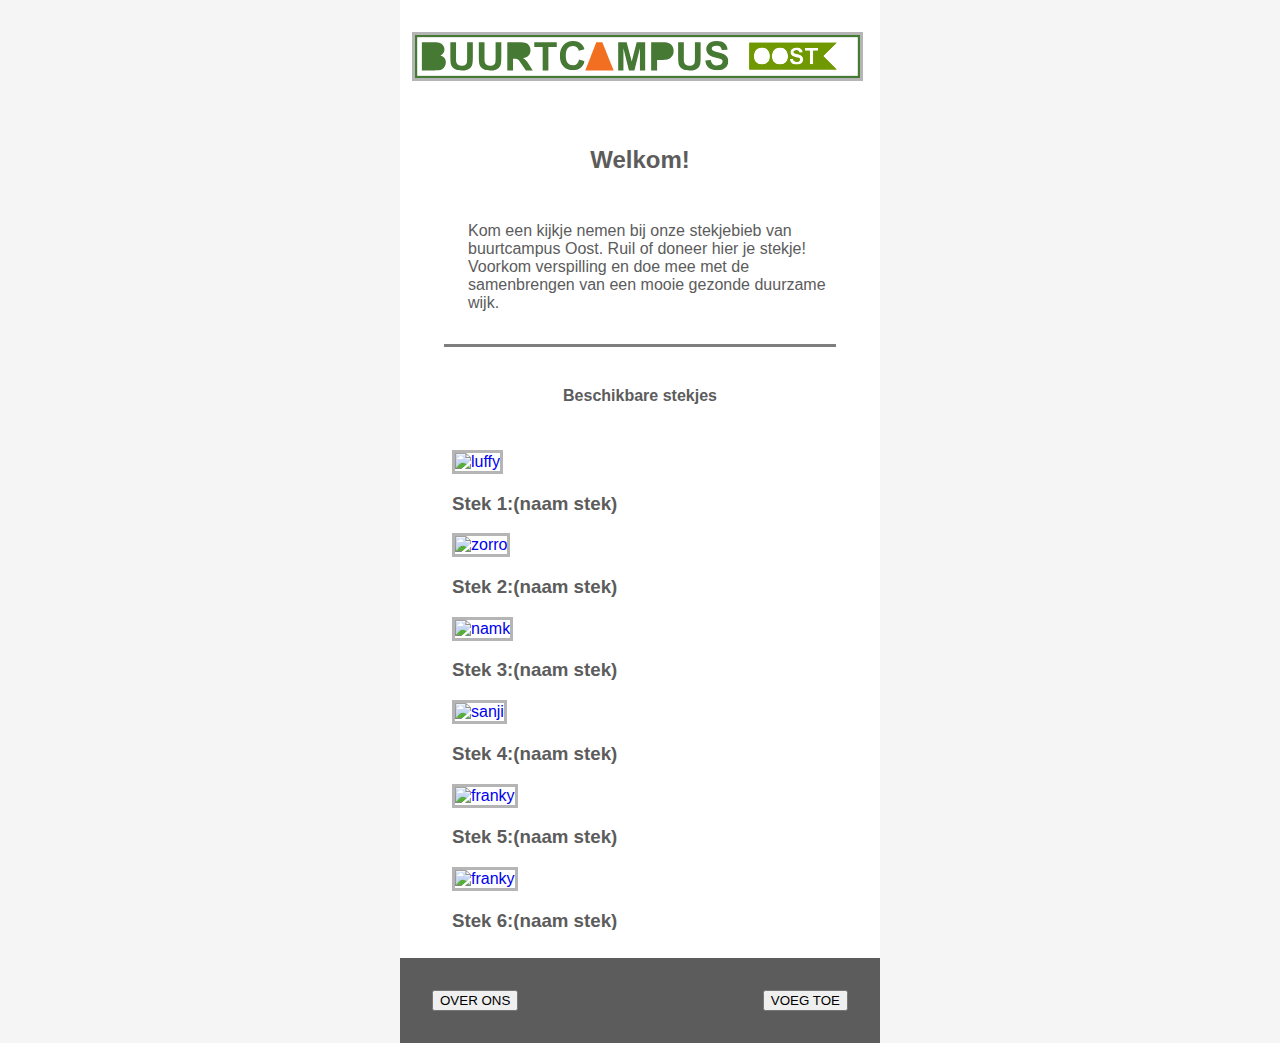
==== index.html @ 52f2ebcc "logo" ====
<!DOCTYPE html>
<html lang="nl">

<head>
  <meta charset="utf-8">
  <meta name="viewport" content="width=device-width,initial-scale=1">
  <title>StekjesBieb - Buurtcampus Oost</title>
  <link rel="stylesheet" href="styles/style.css">
</head>

<body>

  <header>

    <img  class="logo" src="./assets/logo.svg" alt="Buurtcampus-Oost">

    <h1>Welkom!</h1>

    <p>
      Kom een kijkje nemen bij onze stekjebieb van buurtcampus Oost.
      Ruil of doneer hier je stekje! Voorkom verspilling en 
      doe mee met de samenbrengen van een mooie gezonde duurzame wijk.
    </p>

  </header>

  <main>
    
    <h2> Beschikbare stekjes</h2>

    <ul class="scroll-nav container x mandatory-scroll-snapping">

      <li>
        <a href="stek1.html"><img src="assets/stek1.jpeg" alt="luffy">  <h3>Stek 1:(naam stek)</h3> </a>
      </li>
      <li>
        <a href="stek2.html"> <img src="assets/stek2.jpeg" alt="zorro"> <h3>Stek 2:(naam stek)</h3></a>
      </li>
      <li>
        <a href="stek3.html"><img src="assets/stek3.jpeg" alt="namk"> <h3>Stek 3:(naam stek)</h3></a>
      </li>
      <li>
      <a href="stek4.html"><img src="assets/stek4.jpeg" alt="sanji"> </a><h3>Stek 4:(naam stek)</h3>
      </li>
      <li>
        <a href="stek5.html"><img src="assets/stekje5.jpeg" alt="franky"> <h3>Stek 5:(naam stek)</h3></a>
      </li>
      <li>
        <a href="stek6.html"><img src="assets/stekje6.jpeg" alt="franky"> <h3>Stek 6:(naam stek)</h3></a>
      </li>
    </ul>


  </main>



  <footer>

    <a href="over-ons.html"> <button class="overons"> OVER ONS</button> </a> 

    <a href="voegtoe.html"> <button class="voeg"> VOEG TOE  </button></a>

  </footer>

</body>

</html>
---- styles/style.css ----
* {
  box-sizing:border-box;
}

html {
  background-color: #f5f5f5;
  font: 100%/1.4;
}

body {
  font-family: "Open Sans", Helvetica, Arial, sans-serif;
  color:#5c5c5c;
  width:30em;
  background-color: #fff;
  margin:0 auto;
}
body > * {
  padding:.75rem;
}

.logo
{
  position: relative;
  bottom: 3em;
}

header{
  display: flex;
  flex-flow: column;
  background-repeat: no-repeat;
  background-position: center;
  padding-top: 5em;
}

h1{
  text-align: center;
  font-size: 1.5em;
}

h2{
  position: relative;
  bottom: 5em;
  margin-top: 4em;
  text-align: center;
  font-size: 16px;
}

h3{
  color: #5c5c5c;
  text-align: center;
}

p{
  max-width: 30em;
  margin: 2em;
  border-bottom-style: solid;
  border-bottom-color: #7f7e7e;
  padding-bottom: 2em;
  padding-left: 1.5em;
}

ul{
  list-style: none;
  justify-content: space-between;
}
.container {
  overflow-y: auto;
  overscroll-behavior-y: contain;
  scroll-snap-type: y mandatory;
  margin-top: -3em;
  display: grid;
}

.container.x {
  width: 45vh;
  height: 30em;
  display: grid; /* Verticale scroll  */
} 

.x.mandatory-scroll-snapping {
  scroll-snap-type: y mandatory;
  overflow-y: scroll;
  overflow-x: hidden; /*Horizontale scroll verwijderen*/
  width: fit-content;
}

img{
  width: 99%;
  height:75%;
  border-style: solid;
  border-color: #b5b5b5;
}

a{
  text-decoration: none;
  text-overflow: hidden;
}

footer{
  background-color: #5c5c5c;
  padding: 2em;
}

.voeg{
  float: right;
}
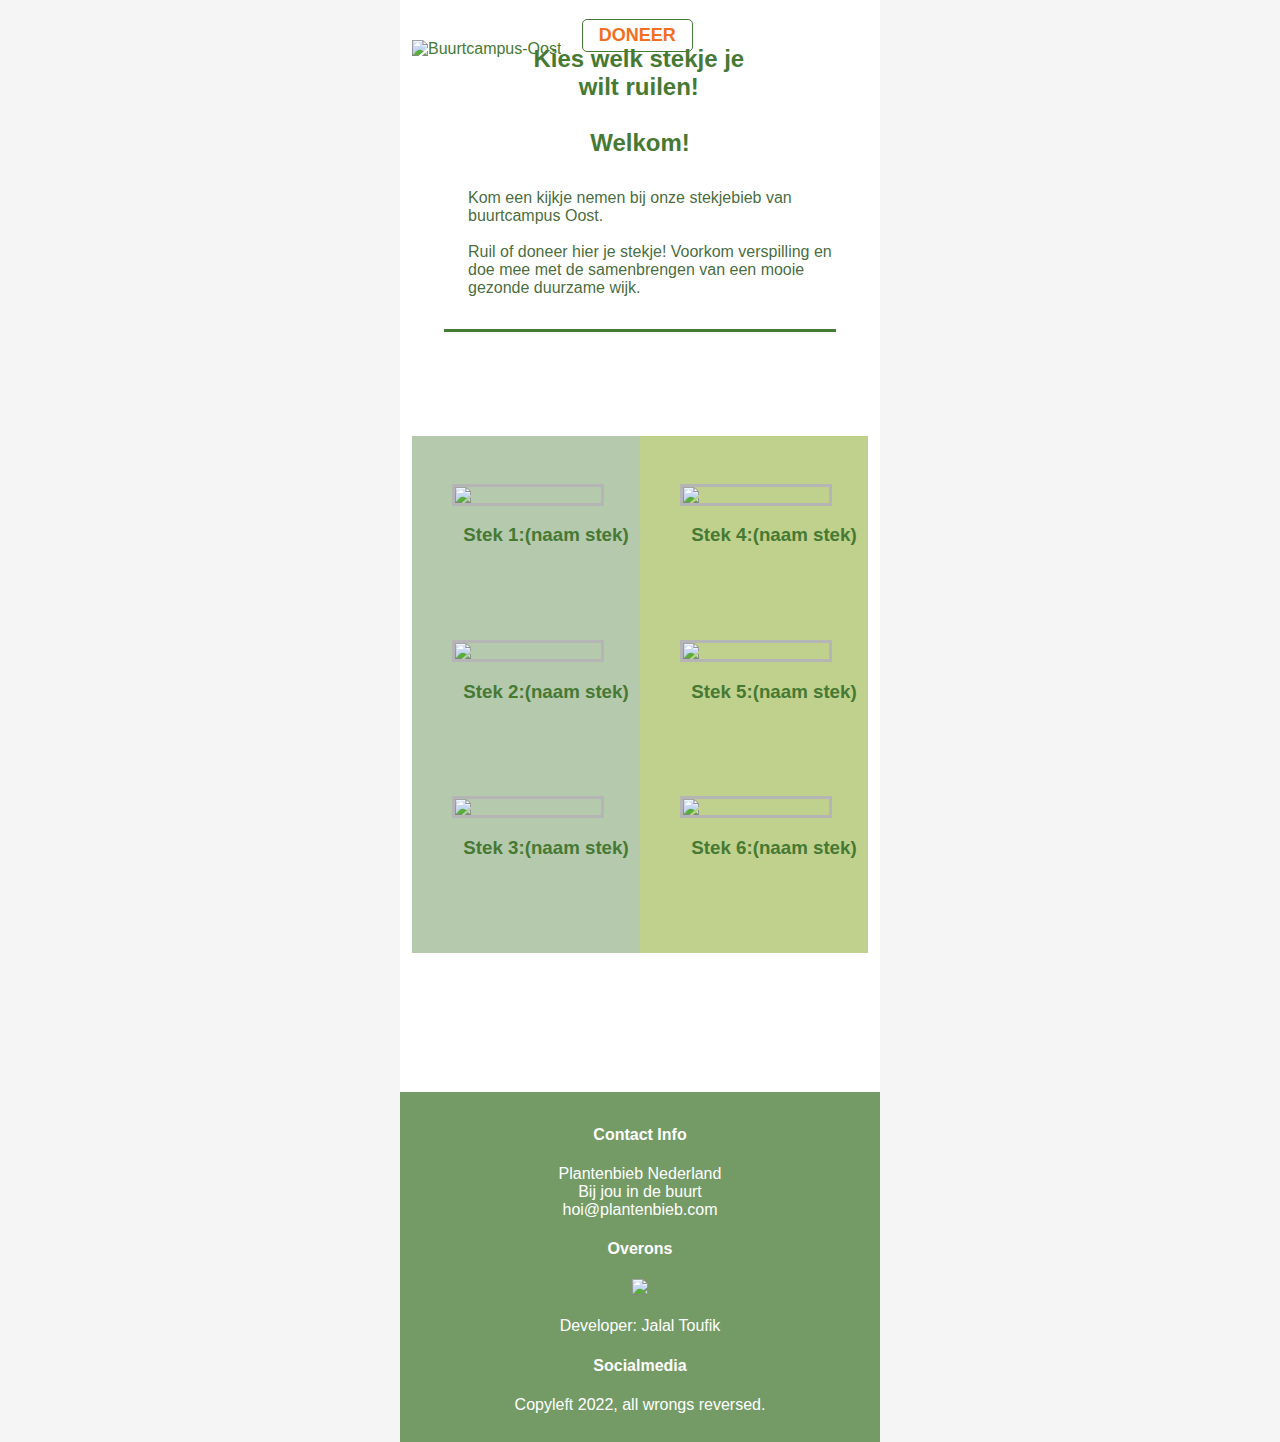
==== commit 2c5dd5fd: "fixed" ====
--- a/index.html
+++ b/index.html
@@ -6,18 +6,22 @@
   <meta name="viewport" content="width=device-width,initial-scale=1">
   <title>StekjesBieb - Buurtcampus Oost</title>
   <link rel="stylesheet" href="styles/style.css">
+  <link href="https://fonts.google.com/specimen/Josefin+Sans" rel="stylesheet">
 </head>
 
 <body>
 
   <header>
 
-    <img  class="logo" src="./assets/logo.svg" alt="Buurtcampus-Oost">
+    <img  class="logo" src="./assets/logo1.svg" alt="Buurtcampus-Oost">
+
+    <a href="doneer.html"> <button class="doneer"> DONEER  </button></a>
 
     <h1>Welkom!</h1>
 
-    <p>
-      Kom een kijkje nemen bij onze stekjebieb van buurtcampus Oost.
+    <p class="koptext">
+      Kom een kijkje nemen bij onze stekjebieb van buurtcampus Oost. <br><br>
+      
       Ruil of doneer hier je stekje! Voorkom verspilling en 
       doe mee met de samenbrengen van een mooie gezonde duurzame wijk.
     </p>
@@ -26,28 +30,34 @@
 
   <main>
     
-    <h2> Beschikbare stekjes</h2>
+    <h2> Kies welk stekje je wilt ruilen!</h2>
 
-    <ul class="scroll-nav container x mandatory-scroll-snapping">
+    <ul class="blok1">
 
-      <li>
-        <a href="stek1.html"><img src="assets/stek1.jpeg" alt="luffy">  <h3>Stek 1:(naam stek)</h3> </a>
+      <li class="left">
+        <a href="stek1.html"><img class="stekje" src="assets/stek1.jpeg">  <h3>Stek 1:(naam stek)</h3> </a>
       </li>
-      <li>
-        <a href="stek2.html"> <img src="assets/stek2.jpeg" alt="zorro"> <h3>Stek 2:(naam stek)</h3></a>
+      <li class="right">
+        <a href="stek2.html"> <img class="stekje" src="assets/stek2.jpeg"> <h3>Stek 2:(naam stek)</h3></a>
       </li>
-      <li>
-        <a href="stek3.html"><img src="assets/stek3.jpeg" alt="namk"> <h3>Stek 3:(naam stek)</h3></a>
+      <li class="left">
+        <a href="stek3.html"><img class="stekje" src="assets/stek3.jpeg"> <h3>Stek 3:(naam stek)</h3></a>
       </li>
-      <li>
-      <a href="stek4.html"><img src="assets/stek4.jpeg" alt="sanji"> </a><h3>Stek 4:(naam stek)</h3>
+
+    </ul>
+
+    <ul class="blok2">
+
+      <li class="right">
+      <a href="stek4.html"><img class="stekje" src="assets/stek4.jpeg"> </a><h3>Stek 4:(naam stek)</h3>
       </li>
-      <li>
-        <a href="stek5.html"><img src="assets/stekje5.jpeg" alt="franky"> <h3>Stek 5:(naam stek)</h3></a>
+      <li class="left">
+        <a href="stek5.html"><img class="stekje" src="assets/stek5.jpeg"> <h3>Stek 5:(naam stek)</h3></a>
       </li>
-      <li>
-        <a href="stek6.html"><img src="assets/stekje6.jpeg" alt="franky"> <h3>Stek 6:(naam stek)</h3></a>
+      <li class="right">
+        <a href="stek6.html"><img class="stekje" src="assets/stek6.jpeg"> <h3>Stek 6:(naam stek)</h3></a>
       </li>
+
     </ul>
 
 
@@ -57,9 +67,39 @@
 
   <footer>
 
-    <a href="over-ons.html"> <button class="overons"> OVER ONS</button> </a> 
+    <article class="contact">
+      
+      <h4>Contact Info</h4>
 
-    <a href="voegtoe.html"> <button class="voeg"> VOEG TOE  </button></a>
+      <p class="p-footer">
+        Plantenbieb Nederland <br>
+        Bij jou in de buurt<br>
+        hoi@plantenbieb.com
+      </p>
+    
+    </article>
+
+    <article class="overons">
+  
+        <h4>Overons</h4>
+
+        <p class="p-footer">
+            <img class="profiel" src="./assets/profiel.png"> <br><br>
+
+            Developer: Jalal Toufik
+            
+        </p>
+      
+    
+    </article>
+    
+    <article class="media">
+      
+        <h4>Socialmedia</h4>
+    
+    </article>
+    
+    <p class="p-footer">Copyleft 2022, all wrongs reversed.</p>
 
   </footer>
 
--- a/styles/style.css
+++ b/styles/style.css
@@ -5,15 +5,21 @@
 html {
   background-color: #f5f5f5;
   font: 100%/1.4;
+  font-family: "josefin-sans", sans-serif ; 
+}
+
+@font-face {
+  font-family: "josefin-sans";
+  src: url("./fonts/josefin-sans"); 
 }
 
 body {
-  font-family: "Open Sans", Helvetica, Arial, sans-serif;
-  color:#5c5c5c;
-  width:30em;
+  color:rgba(70, 121, 51, 1);
+  width: 30em;
   background-color: #fff;
   margin:0 auto;
 }
+
 body > * {
   padding:.75rem;
 }
@@ -22,13 +28,38 @@
 {
   position: relative;
   bottom: 3em;
+  width: 20em;
+}
+button{
+  background-color: white;
+  color: rgb(242, 110, 33);
+  border-style: solid;
+  border-radius: 5px;
+  border-width: 1.9px;
+  border-color: rgba(70, 121, 51, 1);
+  padding-left: 1rem;
+  padding-right: 1rem;
+  padding-top: .3rem;
+  padding-bottom: .3rem;
 }
 
+button:hover{
+
+  background-color: rgba(139, 187, 6, 0.412); 
+
+}
+
+
+.doneer{
+  position: relative;
+  bottom: 3.8rem;
+  left: 1rem;
+  font-weight: bold;
+  font-size: 18px;
+}
+
+
 header{
-  display: flex;
-  flex-flow: column;
-  background-repeat: no-repeat;
-  background-position: center;
   padding-top: 5em;
 }
 
@@ -39,69 +70,99 @@
 
 h2{
   position: relative;
-  bottom: 5em;
-  margin-top: 4em;
+  bottom: 40em;
+  left: 4.7em;
   text-align: center;
-  font-size: 16px;
+
 }
 
 h3{
-  color: #5c5c5c;
+  color:rgba(70, 121, 51, 1);
   text-align: center;
+  margin-bottom: 5em;
 }
 
-p{
+.koptext{
+  color:rgba(34, 77, 18, 0.838);
   max-width: 30em;
   margin: 2em;
+  margin-bottom: 5em;
   border-bottom-style: solid;
-  border-bottom-color: #7f7e7e;
+  border-bottom-color: rgba(70, 121, 51, 1);;
   padding-bottom: 2em;
   padding-left: 1.5em;
 }
 
+main{
+
+  display: grid;
+  grid-template-columns: 1fr 1fr;
+  grid-template-rows: 1fr 1fr 1fr;
+  grid-template-areas:
+    ' blok1 blok2'
+    ' blok1 blok2'
+    ' blok1 blok2';
+
+}
+
+.blok1{
+  grid-area: blok1;
+  background-color: rgba(70, 121, 51, 0.4);
+}
+
+.blok2{
+  grid-area: blok2;
+  background-color: rgba(112, 152, 0, 0.45);
+}
+
 ul{
+  list-style-type: none;
+  position: relative;
+  bottom: 1em;
   list-style: none;
   justify-content: space-between;
-}
-.container {
-  overflow-y: auto;
-  overscroll-behavior-y: contain;
-  scroll-snap-type: y mandatory;
-  margin-top: -3em;
-  display: grid;
+
 }
 
-.container.x {
-  width: 45vh;
-  height: 30em;
-  display: grid; /* Verticale scroll  */
-} 
 
-.x.mandatory-scroll-snapping {
-  scroll-snap-type: y mandatory;
-  overflow-y: scroll;
-  overflow-x: hidden; /*Horizontale scroll verwijderen*/
-  width: fit-content;
+a:hover img{
+  box-shadow:  0em 0 1em   rgb(242, 110, 33);
 }
 
-img{
-  width: 99%;
-  height:75%;
+
+.stekje{
+
+  margin-top: 3em;
+  max-width: 25em;
+  min-width: 5em;
+  width: 9.5rem;
   border-style: solid;
   border-color: #b5b5b5;
+  overflow: hidden;
+  display: block;
 }
 
 a{
   text-decoration: none;
-  text-overflow: hidden;
 }
 
+
 footer{
-  background-color: #5c5c5c;
-  padding: 2em;
+  background-color:rgba(70, 121, 51, 0.749);
 }
 
-.voeg{
-  float: right;
+h4{
+  color:white;
+  text-align: center;
 }
 
+.p-footer{
+  color: white;
+  text-align: center;
+  font-weight: lighter;
+}
+
+.profiel{
+  width: 5rem;
+}
+
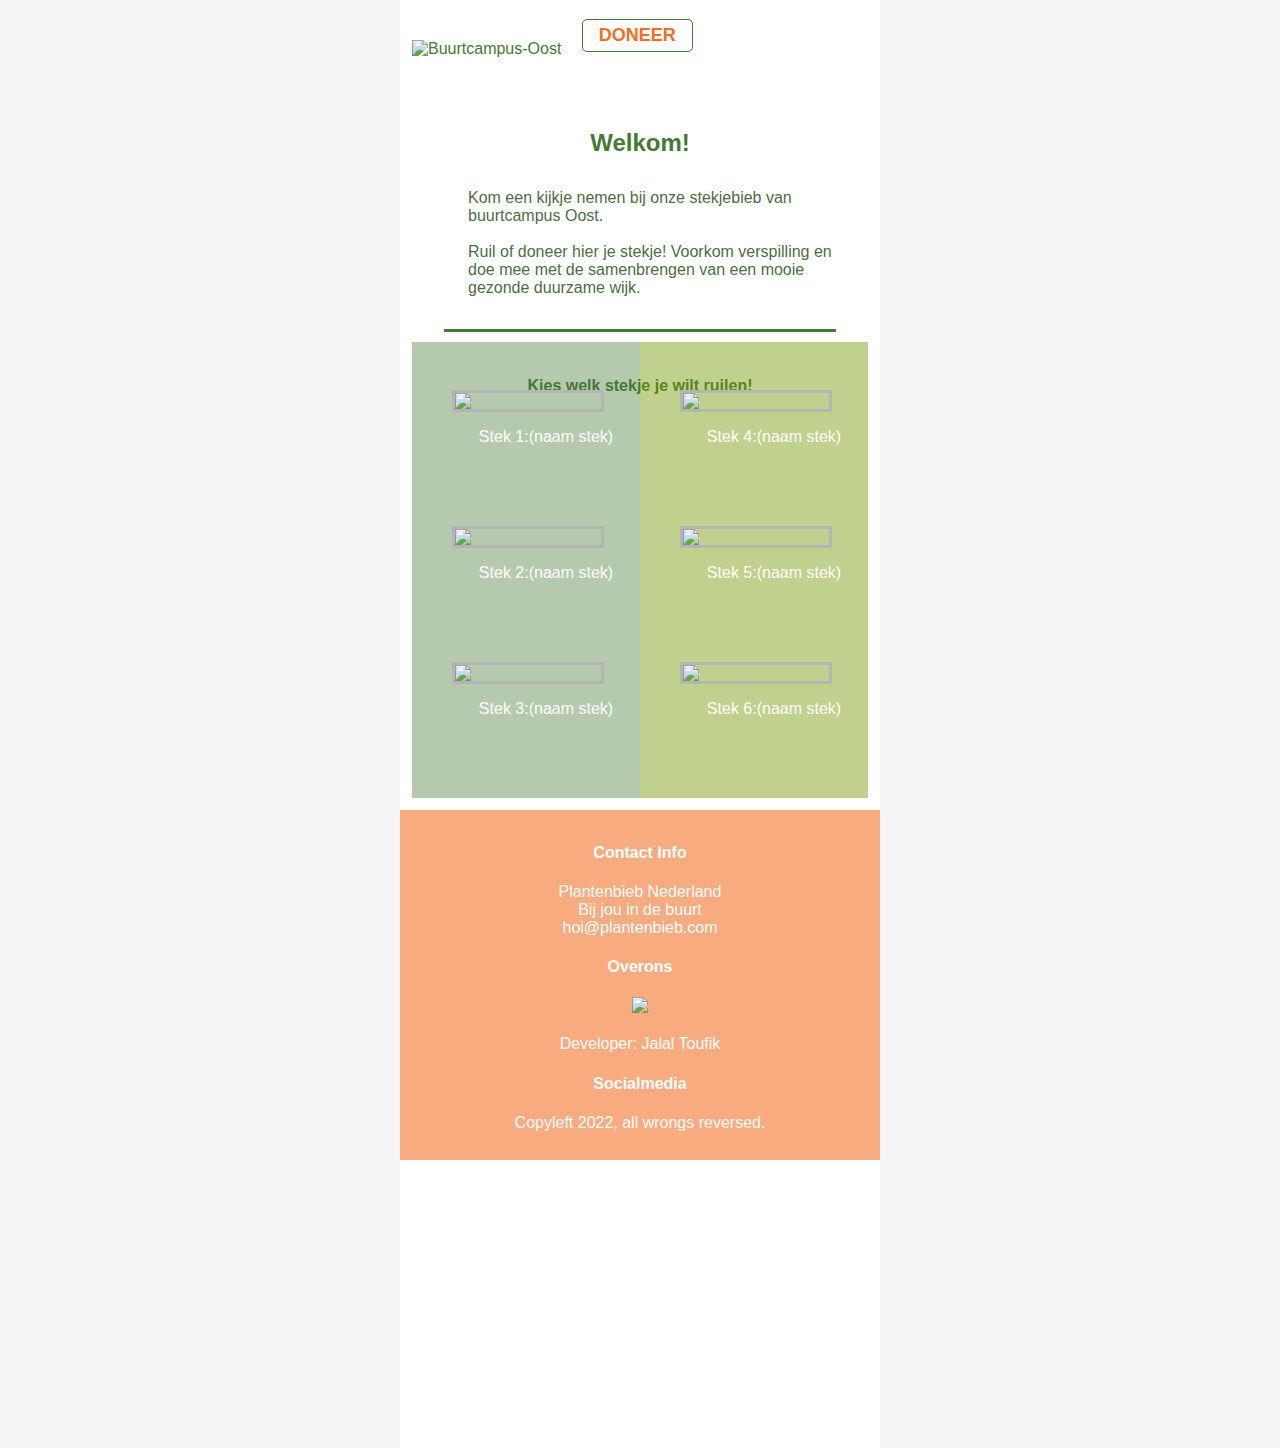
==== commit a49d19cf: "." ====
--- a/index.html
+++ b/index.html
@@ -12,7 +12,6 @@
 <body>
 
   <header>
-
     <img  class="logo" src="./assets/logo1.svg" alt="Buurtcampus-Oost">
 
     <a href="doneer.html"> <button class="doneer"> DONEER  </button></a>
@@ -25,50 +24,41 @@
       Ruil of doneer hier je stekje! Voorkom verspilling en 
       doe mee met de samenbrengen van een mooie gezonde duurzame wijk.
     </p>
-
   </header>
 
   <main>
     
     <h2> Kies welk stekje je wilt ruilen!</h2>
 
-    <ul class="blok1">
-
-      <li class="left">
+    <ul class="overzicht1">
+      <li>
         <a href="stek1.html"><img class="stekje" src="assets/stek1.jpeg">  <h3>Stek 1:(naam stek)</h3> </a>
       </li>
-      <li class="right">
+      <li>
         <a href="stek2.html"> <img class="stekje" src="assets/stek2.jpeg"> <h3>Stek 2:(naam stek)</h3></a>
       </li>
-      <li class="left">
+      <li>
         <a href="stek3.html"><img class="stekje" src="assets/stek3.jpeg"> <h3>Stek 3:(naam stek)</h3></a>
       </li>
-
     </ul>
 
-    <ul class="blok2">
-
-      <li class="right">
+    <ul class="overzicht2">
+      <li>
       <a href="stek4.html"><img class="stekje" src="assets/stek4.jpeg"> </a><h3>Stek 4:(naam stek)</h3>
       </li>
-      <li class="left">
+      <li>
         <a href="stek5.html"><img class="stekje" src="assets/stek5.jpeg"> <h3>Stek 5:(naam stek)</h3></a>
       </li>
-      <li class="right">
+      <li>
         <a href="stek6.html"><img class="stekje" src="assets/stek6.jpeg"> <h3>Stek 6:(naam stek)</h3></a>
       </li>
-
     </ul>
 
-
   </main>
-
-
 
   <footer>
 
     <article class="contact">
-      
       <h4>Contact Info</h4>
 
       <p class="p-footer">
@@ -76,31 +66,23 @@
         Bij jou in de buurt<br>
         hoi@plantenbieb.com
       </p>
-    
     </article>
 
     <article class="overons">
-  
         <h4>Overons</h4>
 
         <p class="p-footer">
-            <img class="profiel" src="./assets/profiel.png"> <br><br>
+            <img class="profiel" src="./assets/profiel.png"> 
+            <br><br>
+            Developer: Jalal Toufik
+        </p>
+    </article>
 
-            Developer: Jalal Toufik
-            
-        </p>
-      
-    
-    </article>
-    
     <article class="media">
-      
         <h4>Socialmedia</h4>
-    
     </article>
     
     <p class="p-footer">Copyleft 2022, all wrongs reversed.</p>
-
   </footer>
 
 </body>
--- a/styles/style.css
+++ b/styles/style.css
@@ -16,6 +16,7 @@
 body {
   color:rgba(70, 121, 51, 1);
   width: 30em;
+  max-height: 104em;
   background-color: #fff;
   margin:0 auto;
 }
@@ -44,9 +45,7 @@
 }
 
 button:hover{
-
   background-color: rgba(139, 187, 6, 0.412); 
-
 }
 
 
@@ -69,17 +68,19 @@
 }
 
 h2{
+  text-align: center;
+  font-size: 1rem;
+  grid-area: h2;
   position: relative;
-  bottom: 40em;
-  left: 4.7em;
-  text-align: center;
-
+  top: 12.5em;
 }
 
 h3{
-  color:rgba(70, 121, 51, 1);
+  color:white;
   text-align: center;
   margin-bottom: 5em;
+  font-weight: lighter;
+  font-size: 1rem;
 }
 
 .koptext{
@@ -97,20 +98,23 @@
 
   display: grid;
   grid-template-columns: 1fr 1fr;
-  grid-template-rows: 1fr 1fr 1fr;
+  grid-template-rows: 1fr 1fr 1fr 1fr;
   grid-template-areas:
+    ' h2 h2'
     ' blok1 blok2'
     ' blok1 blok2'
     ' blok1 blok2';
+  position: relative;
+  bottom: 17em;
 
 }
 
-.blok1{
+.overzicht1{
   grid-area: blok1;
   background-color: rgba(70, 121, 51, 0.4);
 }
 
-.blok2{
+.overzicht2{
   grid-area: blok2;
   background-color: rgba(112, 152, 0, 0.45);
 }
@@ -118,7 +122,7 @@
 ul{
   list-style-type: none;
   position: relative;
-  bottom: 1em;
+
   list-style: none;
   justify-content: space-between;
 
@@ -131,7 +135,6 @@
 
 
 .stekje{
-
   margin-top: 3em;
   max-width: 25em;
   min-width: 5em;
@@ -148,7 +151,9 @@
 
 
 footer{
-  background-color:rgba(70, 121, 51, 0.749);
+  background-color:rgba(242, 110, 33, 0.578);
+  position: relative;
+  bottom: 18em;
 }
 
 h4{
@@ -160,6 +165,7 @@
   color: white;
   text-align: center;
   font-weight: lighter;
+
 }
 
 .profiel{
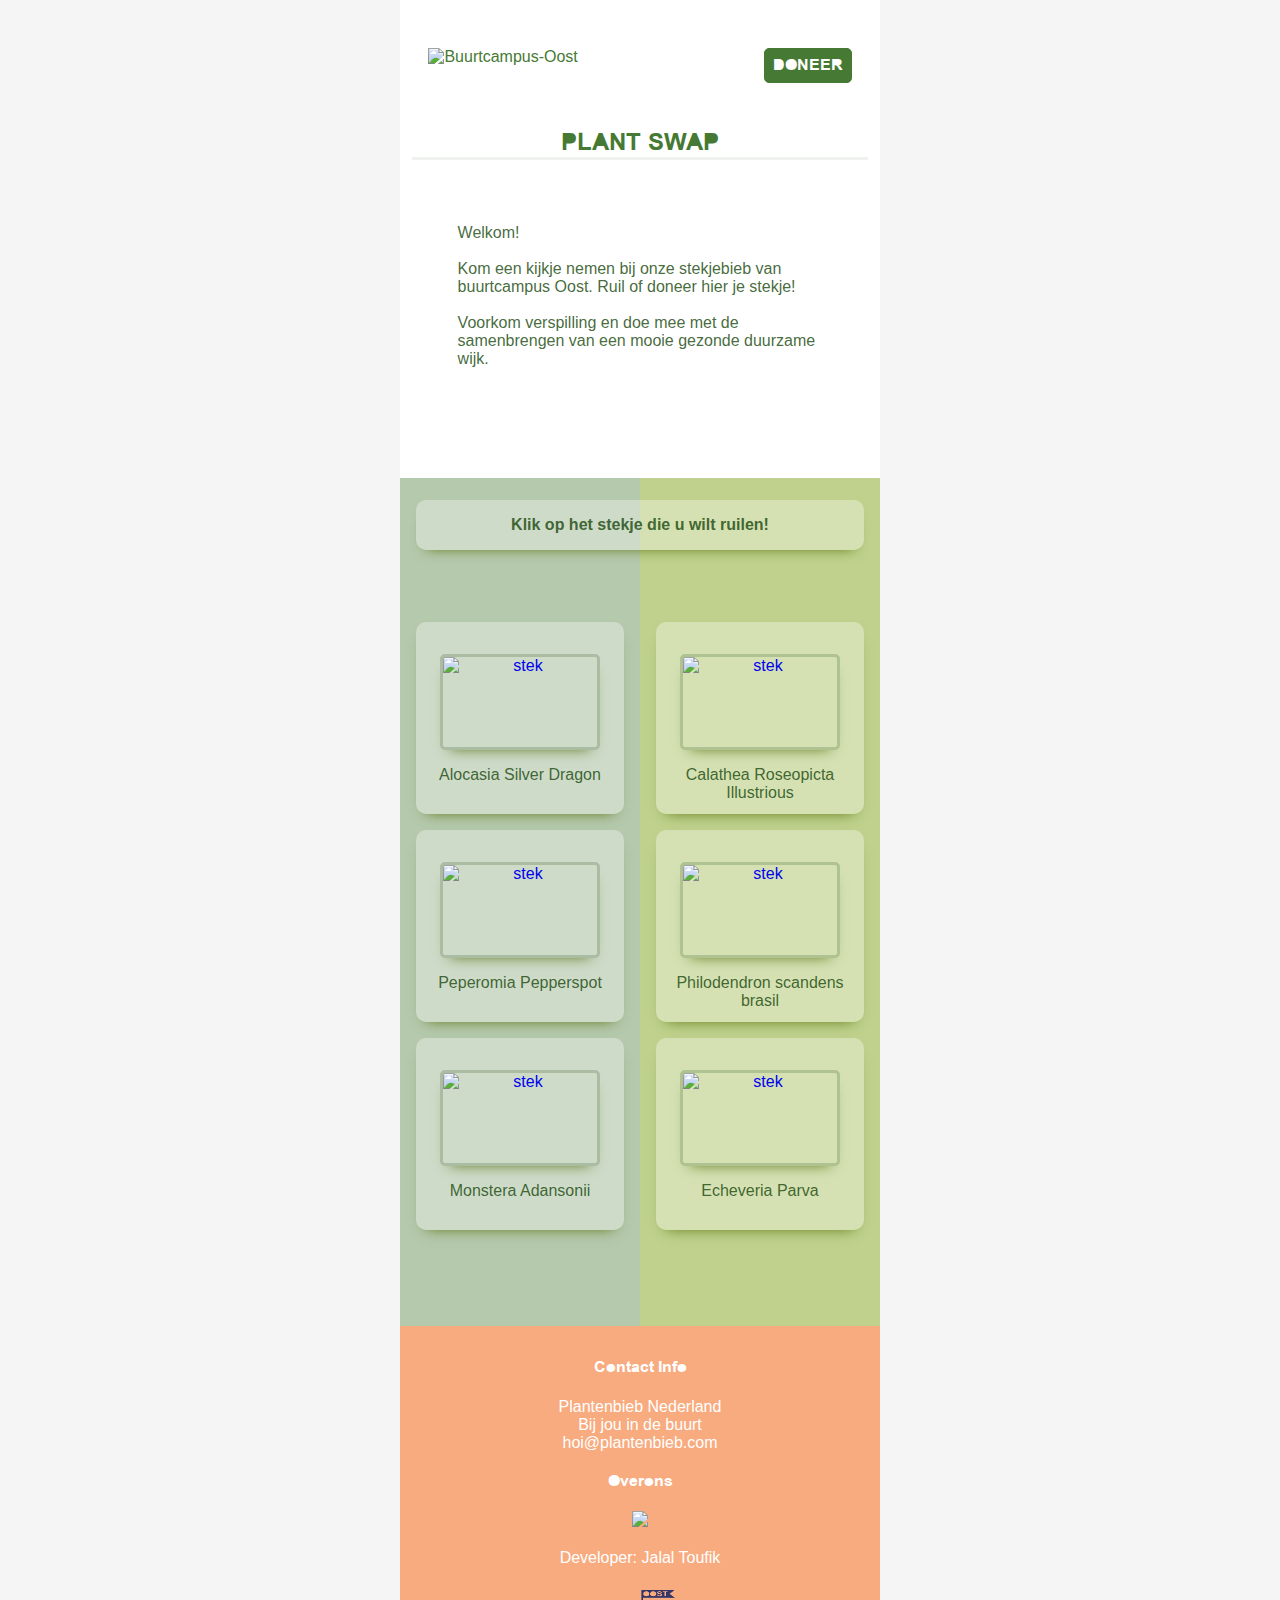
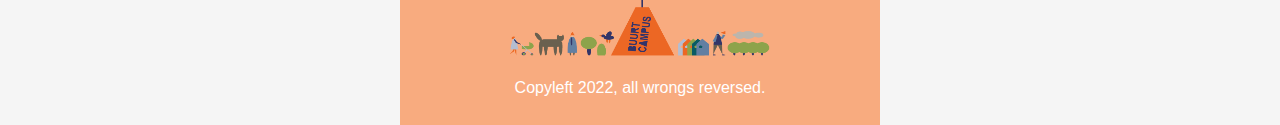
==== commit 9812b0fd: "." ====
--- a/index.html
+++ b/index.html
@@ -6,53 +6,57 @@
   <meta name="viewport" content="width=device-width,initial-scale=1">
   <title>StekjesBieb - Buurtcampus Oost</title>
   <link rel="stylesheet" href="styles/style.css">
-  <link href="https://fonts.google.com/specimen/Josefin+Sans" rel="stylesheet">
+  <link rel="stylesheet" href="styles/desktop.css">
 </head>
 
 <body>
 
   <header>
-    <img  class="logo" src="./assets/logo1.svg" alt="Buurtcampus-Oost">
 
-    <a href="doneer.html"> <button class="doneer"> DONEER  </button></a>
-
-    <h1>Welkom!</h1>
+    <div class="header-top">
+      <img  class="logo" src="./assets/logo1.svg" alt="Buurtcampus-Oost">
+      <a href="doneer.html" class="doneer"> DONEER </a>
+    </div>
+    <h1>PLANT SWAP</h1>
 
     <p class="koptext">
-      Kom een kijkje nemen bij onze stekjebieb van buurtcampus Oost. <br><br>
+      Welkom!<br><br>Kom een kijkje nemen bij onze stekjebieb van buurtcampus Oost.
+      Ruil of doneer hier je stekje! <br><br>
       
-      Ruil of doneer hier je stekje! Voorkom verspilling en 
-      doe mee met de samenbrengen van een mooie gezonde duurzame wijk.
+      Voorkom verspilling en doe mee met de samenbrengen van
+      een mooie gezonde duurzame wijk.
     </p>
   </header>
 
   <main>
     
-    <h2> Kies welk stekje je wilt ruilen!</h2>
+    <h2 class="h2-begin"> Klik op het stekje die u wilt ruilen!</h2>
 
-    <ul class="overzicht1">
-      <li>
-        <a href="stek1.html"><img class="stekje" src="assets/stek1.jpeg">  <h3>Stek 1:(naam stek)</h3> </a>
-      </li>
-      <li>
-        <a href="stek2.html"> <img class="stekje" src="assets/stek2.jpeg"> <h3>Stek 2:(naam stek)</h3></a>
-      </li>
-      <li>
-        <a href="stek3.html"><img class="stekje" src="assets/stek3.jpeg"> <h3>Stek 3:(naam stek)</h3></a>
-      </li>
-    </ul>
+    <section>
+      <ul class="overzicht1">
+        <li>
+          <a href="stek1.html"><img class="stekje" src="assets/Alocasia.jpeg" alt="stek">  <h3>Alocasia Silver Dragon</h3> </a>
+        </li>
+        <li>
+          <a href="stek2.html"> <img class="stekje" src="assets/peperomia.jpeg" alt="stek"> <h3>Peperomia Pepperspot</h3></a>
+        </li>
+        <li>
+          <a href="stek3.html"><img class="stekje" src="assets/Monstera.jpeg" alt="stek"> <h3>Monstera Adansonii</h3></a>
+        </li>
+      </ul>
 
-    <ul class="overzicht2">
-      <li>
-      <a href="stek4.html"><img class="stekje" src="assets/stek4.jpeg"> </a><h3>Stek 4:(naam stek)</h3>
-      </li>
-      <li>
-        <a href="stek5.html"><img class="stekje" src="assets/stek5.jpeg"> <h3>Stek 5:(naam stek)</h3></a>
-      </li>
-      <li>
-        <a href="stek6.html"><img class="stekje" src="assets/stek6.jpeg"> <h3>Stek 6:(naam stek)</h3></a>
-      </li>
-    </ul>
+      <ul class="overzicht2">
+        <li>
+        <a href="stek4.html"><img class="stekje" src="assets/calathea-1.png" alt="stek"> <h3>Calathea Roseopicta Illustrious</h3></a>
+        </li>
+        <li>
+          <a href="stek5.html"><img class="stekje" src="assets/philodendron-scandens-brasil.jpeg" alt="stek"> <h3>Philodendron scandens brasil</h3></a>
+        </li>
+        <li>
+          <a href="stek6.html"><img class="stekje" src="assets/EcheveriaParva.jpeg" alt="stek"> <h3>Echeveria Parva</h3></a>
+        </li>
+      </ul>
+    </section>
 
   </main>
 
@@ -78,11 +82,12 @@
         </p>
     </article>
 
-    <article class="media">
-        <h4>Socialmedia</h4>
-    </article>
-    
+    <div class="campus">
+      <img class="campus-logo" src="./assets/waarom_O.png" alt="campus-logo">
+    </div>
+
     <p class="p-footer">Copyleft 2022, all wrongs reversed.</p>
+
   </footer>
 
 </body>
--- a/styles/style.css
+++ b/styles/style.css
@@ -1,22 +1,29 @@
+
 * {
-  box-sizing:border-box;
+    box-sizing:border-box;
 }
 
 html {
-  background-color: #f5f5f5;
-  font: 100%/1.4;
-  font-family: "josefin-sans", sans-serif ; 
-}
-
+    background-color: #f5f5f5;
+    font: 100%/1.4;
+    font-family: arial ; 
+}
+
+body{
+  width: 30rem;
+}
+  
 @font-face {
-  font-family: "josefin-sans";
-  src: url("./fonts/josefin-sans"); 
-}
-
+  font-family: BuurtCampusArial-Bold;
+  src: url("../font/BuurtCampusArial-Bold.ttf"); 
+}
+
+
+/* @media (max-width: 35em) and (min-width:20em){ */
+
+  
 body {
   color:rgba(70, 121, 51, 1);
-  width: 30em;
-  max-height: 104em;
   background-color: #fff;
   margin:0 auto;
 }
@@ -25,58 +32,94 @@
   padding:.75rem;
 }
 
+.header-top{
+  display: flex;
+  justify-content: center;
+  margin-bottom: 2em;
+}
+
 .logo
 {
-  position: relative;
-  bottom: 3em;
-  width: 20em;
-}
-button{
-  background-color: white;
-  color: rgb(242, 110, 33);
+  width: 70%;
+  height: 100%;
+  object-fit: cover;
+}
+
+.terug{
+  background-color:  rgba(70, 121, 51, 1);
+  color: white;
   border-style: solid;
   border-radius: 5px;
   border-width: 1.9px;
   border-color: rgba(70, 121, 51, 1);
-  padding-left: 1rem;
-  padding-right: 1rem;
-  padding-top: .3rem;
-  padding-bottom: .3rem;
-}
-
-button:hover{
+  padding: 0.5rem 0.5rem;
+  margin-left: 1em;
+  font-family: buurtCampusArial-Bold;
+}
+.terug:hover{
   background-color: rgba(139, 187, 6, 0.412); 
 }
+.doneer:hover{
+  background-color: rgba(139, 187, 6, 0.601); 
+}
 
 
 .doneer{
+  padding: 0.5rem 0.5rem;
+  margin-left: 1em;
+  font-weight: bold;
+  font-size: 1em;
+  background-color:  rgba(70, 121, 51, 1);
+  color: white;
+  border-style: solid;
+  border-radius: 5px;
+  border-width: 1.9px;
+  border-color: rgba(70, 121, 51, 1);
+  font-family: buurtCampusArial-Bold;
+}
+
+.h1-end{
+  font-size: 1.2em;
+}
+
+header{
+  padding-top: 3em;
+}
+
+h1{
+  font-family: buurtCampusArial-Bold;
+  text-align: center;
+  font-size: 1.5em;
+  border-bottom: solid rgba(34, 77, 18, 0.071);
+  border-width: 50%;
+  margin-top: 2em;
+  margin-bottom: 2em;
+}
+
+h2{
+  display: block;
+  justify-content: center;
+  margin: 0 auto;
+  text-align:center;
+  font-size: 1rem;
+  color:rgba(34, 77, 18, 0.838);
+  background-color: rgba(255, 255, 255, 0.347); 
+  border-radius: 10px;
+  padding: 1rem 0.5rem ; 
+  margin-left: 1em;
+  margin-right: 1em;
+  box-shadow: 0 8px 14px -10px  rgb(79, 107, 0);
+}
+
+.h2-begin
+{
   position: relative;
-  bottom: 3.8rem;
-  left: 1rem;
-  font-weight: bold;
-  font-size: 18px;
-}
-
-
-header{
-  padding-top: 5em;
-}
-
-h1{
-  text-align: center;
-  font-size: 1.5em;
-}
-
-h2{
-  text-align: center;
-  font-size: 1rem;
-  grid-area: h2;
-  position: relative;
-  top: 12.5em;
-}
+  top: 4.5rem;
+}
+
 
 h3{
-  color:white;
+  color:rgba(34, 77, 18, 0.838);
   text-align: center;
   margin-bottom: 5em;
   font-weight: lighter;
@@ -86,89 +129,353 @@
 .koptext{
   color:rgba(34, 77, 18, 0.838);
   max-width: 30em;
-  margin: 2em;
-  margin-bottom: 5em;
-  border-bottom-style: solid;
-  border-bottom-color: rgba(70, 121, 51, 1);;
+  padding-top: 1em;
   padding-bottom: 2em;
-  padding-left: 1.5em;
+  width: 80%;
+  margin-left: auto;
+  margin-right: auto;
 }
 
 main{
-
+  margin: 0;
+  padding: 0;
+}
+
+section{
   display: grid;
   grid-template-columns: 1fr 1fr;
-  grid-template-rows: 1fr 1fr 1fr 1fr;
+  grid-template-rows: 1ft 1fr 1fr 1fr;
   grid-template-areas:
-    ' h2 h2'
-    ' blok1 blok2'
-    ' blok1 blok2'
-    ' blok1 blok2';
-  position: relative;
-  bottom: 17em;
-
-}
+  ' . . '
+  ' blok1 blok2'
+  ' blok1 blok2'
+  ' blok1 blok2';
+  padding: 0;
+}
+
 
 .overzicht1{
   grid-area: blok1;
   background-color: rgba(70, 121, 51, 0.4);
+  margin: 0;
+  padding: 0;
+  padding-top: 8em;
+  padding-bottom: 5rem;
+  height: 100%;
 }
 
 .overzicht2{
   grid-area: blok2;
   background-color: rgba(112, 152, 0, 0.45);
+  margin: 0;
+  padding: 0;
+  padding-top: 8em;
+  padding-bottom: 5rem;
+  height: 100%;
+  
 }
 
 ul{
   list-style-type: none;
-  position: relative;
-
-  list-style: none;
+  list-style: none; 
   justify-content: space-between;
-
-}
-
+  padding:0 auto;
+}
+
+li{
+  text-align: center;
+  padding-top: 2rem;
+  height: 12rem;
+  margin: 1rem;
+  background-color: rgba(255, 255, 255, 0.347); 
+  border-radius: 10px;
+  box-shadow: 0 8px 14px -10px  rgb(79, 107, 0);
+  
+}
 
 a:hover img{
-  box-shadow:  0em 0 1em   rgb(242, 110, 33);
-}
-
+  box-shadow:  0em 0 1em   rgb(79, 107, 0);
+  transform: scale(1.1);
+}
+
+a:hover  h3{
+  color:#fff;
+}
 
 .stekje{
-  margin-top: 3em;
-  max-width: 25em;
-  min-width: 5em;
-  width: 9.5rem;
+  width: 10rem;
+  height: 6rem;
+  object-fit: cover;
   border-style: solid;
-  border-color: #b5b5b5;
+  border-color:rgba(34, 77, 18, 0.209);
   overflow: hidden;
   display: block;
+  margin: 0 auto;
+  border-radius: 5px;
+  transition: transform .2s;
+  box-shadow: 0 8px 14px -10px  rgb(79, 107, 0);
 }
 
 a{
   text-decoration: none;
+  transition: transform .2s;
+  
 }
 
 
 footer{
   background-color:rgba(242, 110, 33, 0.578);
-  position: relative;
-  bottom: 18em;
+}
+
+.campus-logo{
+  width: 18rem;
+  height: 5rem;
+  margin: 0 auto;
+  display: block;
+  align-items: center;
 }
 
 h4{
   color:white;
   text-align: center;
+  font-family: buurtCampusArial-Bold;
 }
 
 .p-footer{
   color: white;
   text-align: center;
   font-weight: lighter;
-
+  
 }
 
 .profiel{
   width: 5rem;
 }
 
+/*  Stek pagina */
+
+.main-stekje{
+  background-color: rgba(112, 152, 0, 0.45);
+  min-height: 55em;
+  margin-top: 3em;
+  min-width: 20rem;
+  padding-top: 2rem;
+}
+
+.kopje
+{
+  margin: 0 auto;
+  margin-bottom: 1.5em;
+  margin-top: 1em;
+  margin-left: 0.5em;
+  margin-right: 0.5em;
+}
+.plant1{
+  display: block;
+  justify-items: center;
+  align-items: center;
+  margin: 0 auto;
+  margin-top: 2rem;
+  min-width: 19rem;
+  height: 22rem;
+  border-radius: 5px;
+  object-fit: cover;
+  box-shadow: 0 8px 14px -10px  rgb(79, 107, 0);
+}
+
+.beschrijving-plant{
+  color:rgba(34, 77, 18, 0.838);
+  width: 80%;
+  background-color: rgba(255, 255, 255, 0.347);
+  display: block;
+  justify-content: center;
+  align-items: center;
+  margin: 0 auto;
+  margin-top: 2rem;
+  border-radius: 5px;
+  padding: 1em;
+  box-shadow: 0 8px 14px -10px  rgb(79, 107, 0);
+}
+
+.bevestig-kader{
+  background-color: rgba(255, 255, 255, 0.347); 
+  border-radius: 10px;
+  padding: 1rem;
+  width: 35%;
+  margin: 0 auto;
+  margin-top: 2rem;
+  box-shadow: 0 8px 14px -10px  rgb(79, 107, 0);
+}
+
+.bevestig{
+  font-weight: bold;
+  text-align: center;
+  font-size: 1em;
+  font-family: buurtCampusArial-Bold;
+  background-color:  rgba(70, 121, 51, 1);
+  color: white;
+  border-style: solid  rgba(70, 121, 51, 1);;
+  border-radius: 5px;
+  border-width: 1.9px;
+  display: block;
+  justify-content: center;
+  align-items: center;
+  margin: 0  auto;
+  padding: .5rem;
+  box-shadow: 0 8px 14px -10px  rgb(79, 107, 0);
+}
+
+.bevestig:hover{
+  background-color: rgba(139, 187, 6, 0.601); 
+}
+
+/* Ruil-formulier */
+
+
+.form-main{
+  background-color: rgba(112, 152, 0, 0.45);
+  max-height: 40rem;
+  height: 38rem;
+  margin:  0;
+  padding-top: 1rem;
+  width: 100%;
+}
+.kopje-form
+{
+  margin: 0 auto;
+  margin: 1rem 1rem 2rem ;
+
+}
+
+.form-stekje{
+  box-sizing: border-box;
+  width: 84%;
+  display:block;
+  justify-content: center;
+  align-items: center;
+  margin:  0 auto;
+  margin: 1rem 2rem 1rem;
+}
+
+/* inhoud formulier  */
+.form-naam{
+  font-size: 1rem;
+  color:rgba(34, 77, 18, 0.838);
+  background-color: rgba(255, 255, 255, 0.347); 
+  border-radius: 10px;
+  margin-bottom: 1rem;
+  padding: 1rem;
+  box-shadow: 0 8px 14px -10px  rgb(79, 107, 0);
+}
+
+.form-beschrijving{
+  font-size: 1rem;
+  color:rgba(34, 77, 18, 0.838);
+  background-color: rgba(255, 255, 255, 0.347); 
+  border-radius: 10px;
+  margin-bottom: 1rem;
+  padding: 1rem;
+  padding-top: 0.5rem;
+  box-shadow: 0 8px 14px -10px  rgb(79, 107, 0);
+}
+
+.form-verzorging{
+  font-size: 1rem;
+  color:rgba(34, 77, 18, 0.838);
+  background-color: rgba(255, 255, 255, 0.347); 
+  border-radius: 10px;
+  margin-bottom: 1rem;
+  padding: 1rem;
+  padding-top: 0.5rem;
+  box-shadow: 0 8px 14px -10px  rgb(79, 107, 0);
+}
+
+#name{
+  margin-top: 0.5rem;
+  width: 100%;
+  padding:  0.5em;
+  border-radius: 5px;
+  border-width: 1px;
+  
+}
+
+textarea{
+  resize: none;
+  display: block;
+  padding: 1em;
+  width: 100%;
+  border-radius: 5px;
+  margin-top: 0.5em;
+}
+
+.submit-kader{
+  background-color: rgba(255, 255, 255, 0.347); 
+  border-radius: 10px;
+  padding: 1rem;
+  width: 40%;
+  margin: 0 auto;
+  margin-top: 2rem;
+  box-shadow: 0 8px 14px -10px  rgb(79, 107, 0);
+}
+.submit
+{
+  font-weight: bold;
+  font-size: 1em;
+  background-color:  rgba(70, 121, 51, 1);
+  color: white;
+  border-style: solid;
+  border-radius: 5px;
+  border-width: 1.9px;
+  display: block;
+  justify-content: center;
+  align-items: center;
+  margin: 0  auto;
+  font-family: buurtCampusArial-Bold;
+  padding: 0.5rem 0.5rem;
+}
+
+.submit:hover{
+  background-color: rgba(139, 187, 6, 0.601); 
+}
+
+
+
+/* End pagina*/
+
+.header-bottom{
+  display: flex;
+  justify-content: center;
+  margin-bottom: 2em;
+  gap: .5em;
+}
+
+
+.end-main{
+  background-color: rgba(112, 152, 0, 0.45);
+  max-height: 54rem;
+  height: 52rem;
+  margin:  0;
+  padding-top: 1rem;
+  width: 100%;
+}
+.check{
+  width: 8%;
+}
+
+.google-kopje{
+
+  margin: 0 auto;
+  margin-bottom: 2em;
+}
+
+.google{
+  object-fit: cover;
+  width:90%;
+  height: 40rem;
+  display: block;
+  align-items: center;
+  margin: 0 auto;
+  border-radius: 5px;
+}
+
+
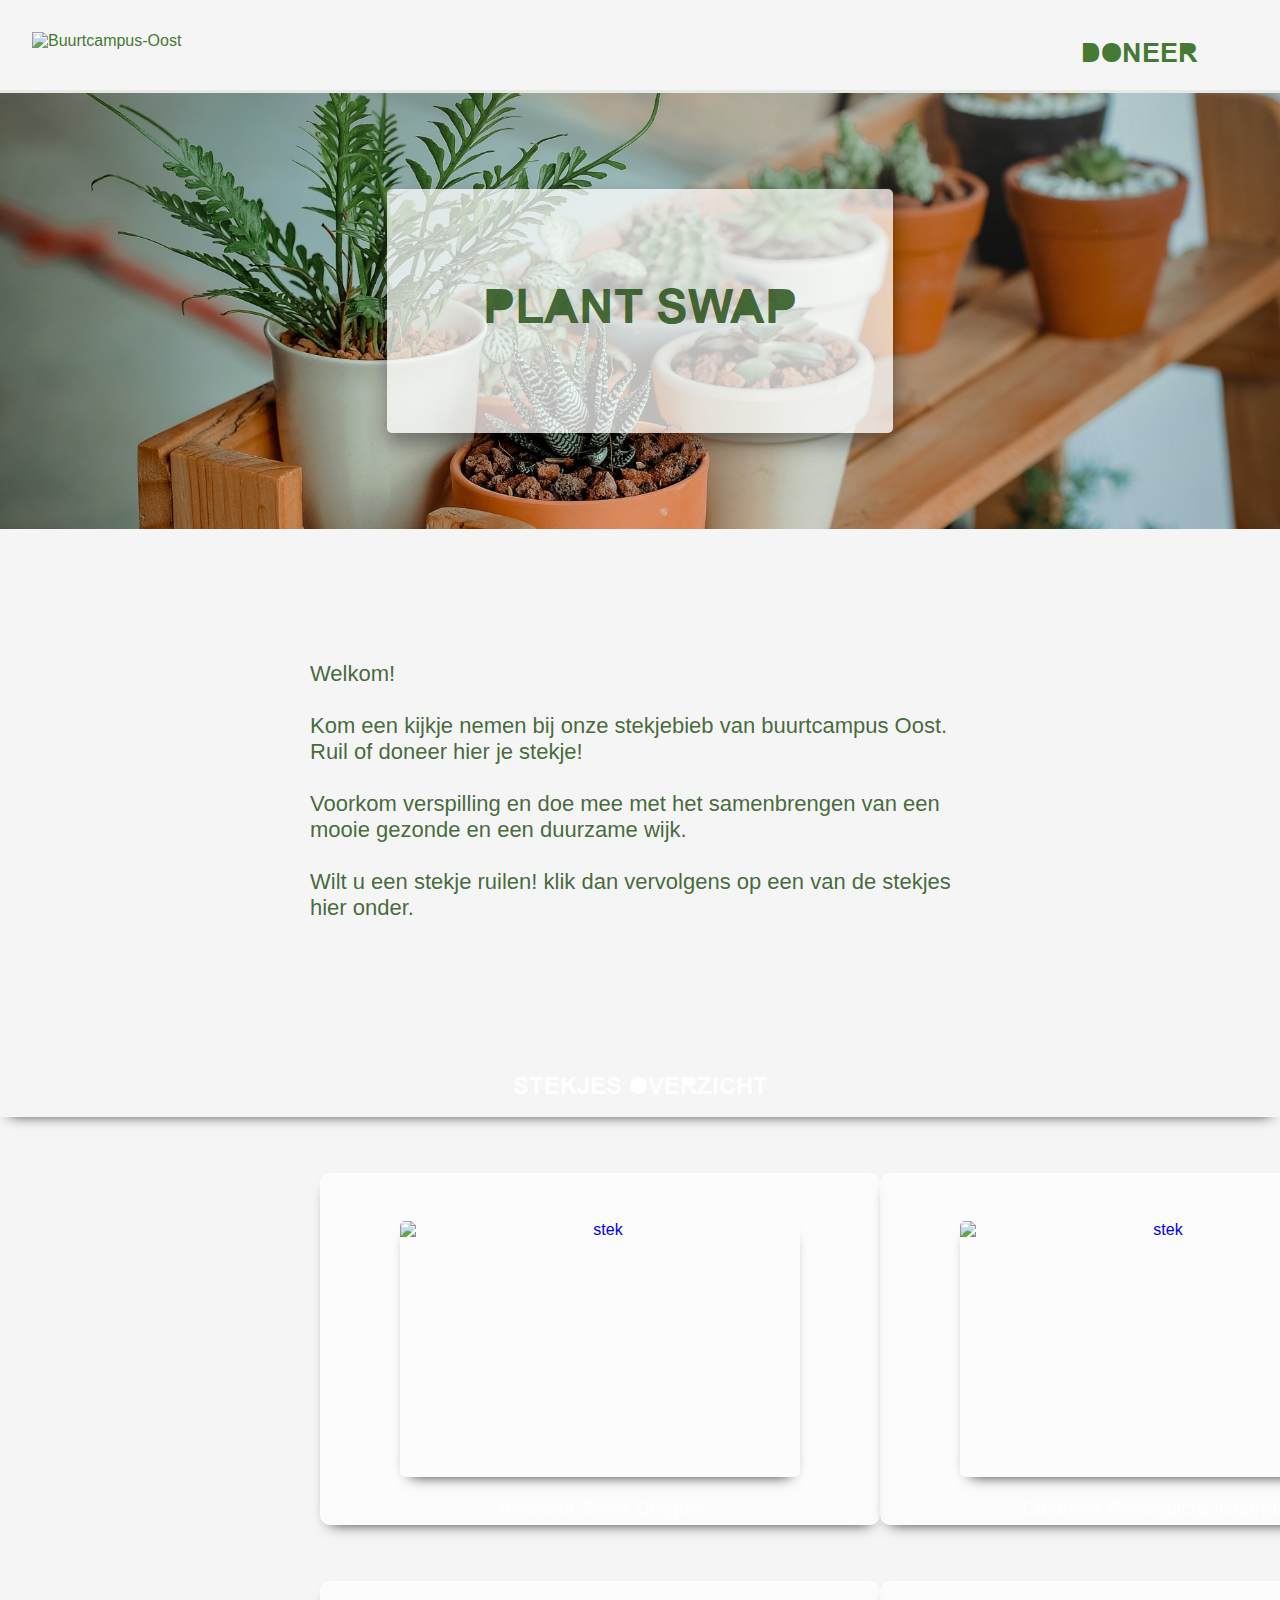
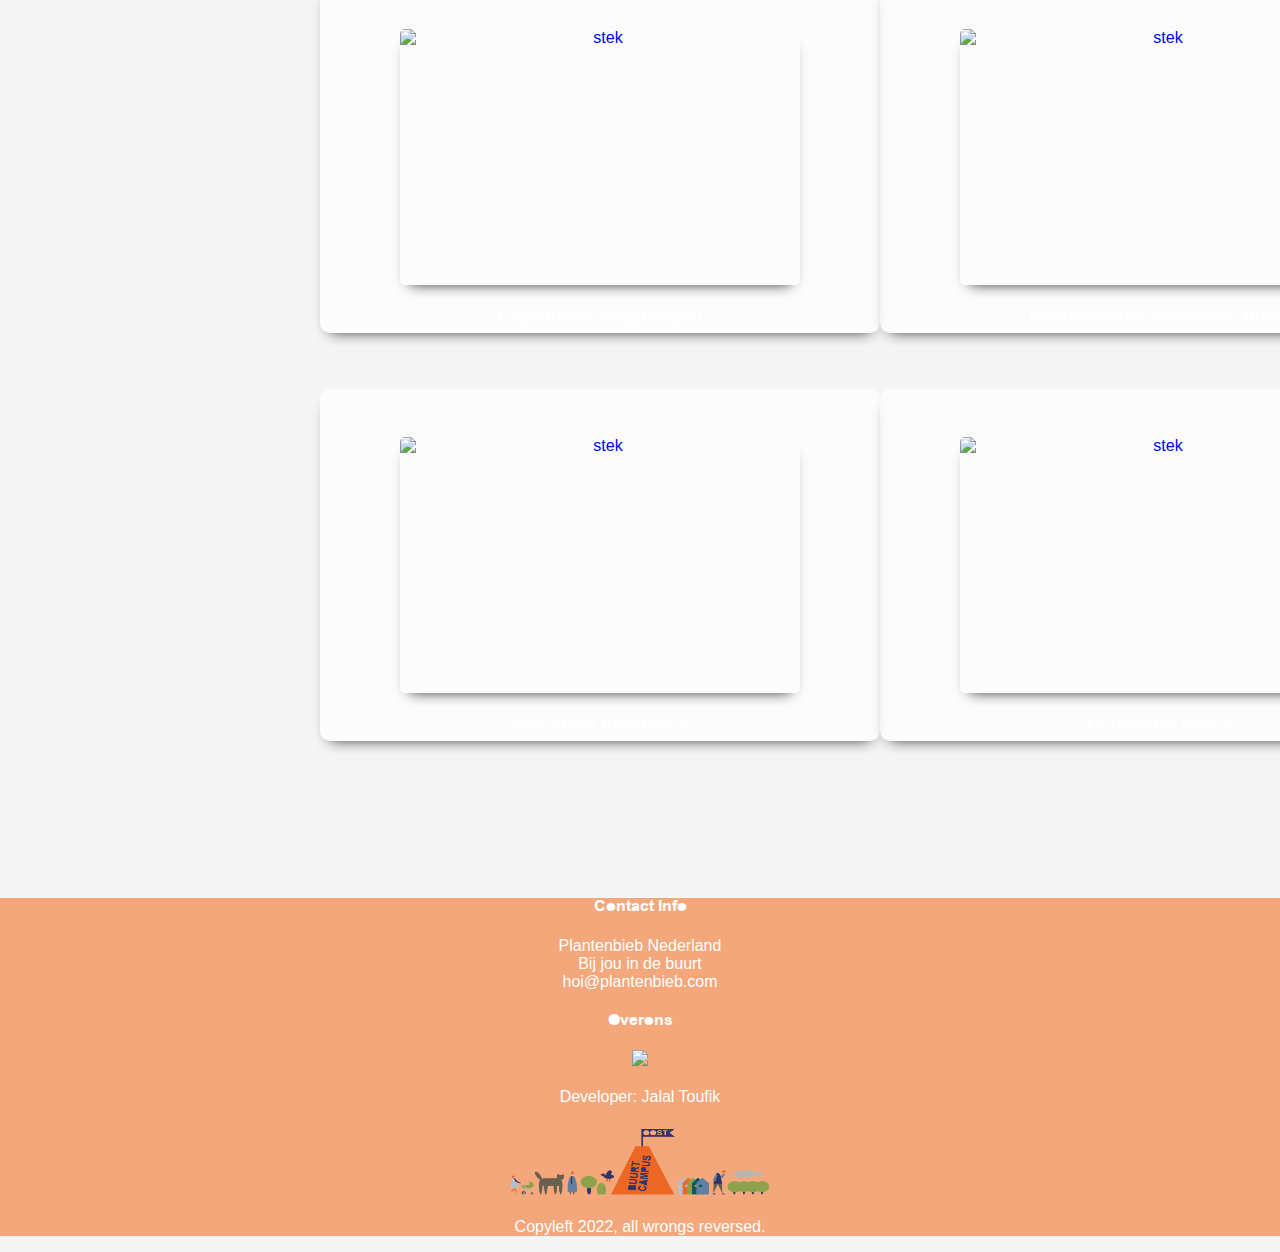
==== commit cb302c4c: "desktop" ====
--- a/index.html
+++ b/index.html
@@ -17,20 +17,33 @@
       <img  class="logo" src="./assets/logo1.svg" alt="Buurtcampus-Oost">
       <a href="doneer.html" class="doneer"> DONEER </a>
     </div>
-    <h1>PLANT SWAP</h1>
 
-    <p class="koptext">
-      Welkom!<br><br>Kom een kijkje nemen bij onze stekjebieb van buurtcampus Oost.
-      Ruil of doneer hier je stekje! <br><br>
-      
-      Voorkom verspilling en doe mee met de samenbrengen van
-      een mooie gezonde duurzame wijk.
-    </p>
+    <div class="header-bottom">  
+      <h1 class="header-h1">PLANT SWAP</h1>
+    </div>
+      <p class="koptext">
+        Welkom!<br><br>Kom een kijkje nemen bij onze stekjebieb van buurtcampus Oost.
+        Ruil of doneer hier je stekje! <br><br>
+        
+        Voorkom verspilling en doe mee met het samenbrengen van
+        een mooie gezonde en een duurzame wijk.<br> <br>
+
+        Wilt u een stekje ruilen! klik dan vervolgens op een van de stekjes hier onder.
+
+
+      </p>
+
+      <p>
+        
+      </p>
+
   </header>
 
   <main>
+
+
     
-    <h2 class="h2-begin"> Klik op het stekje die u wilt ruilen!</h2>
+    <h2 class="h2-begin">STEKJES OVERZICHT</h2>
 
     <section>
       <ul class="overzicht1">
--- a/styles/style.css
+++ b/styles/style.css
@@ -9,17 +9,14 @@
     font-family: arial ; 
 }
 
-body{
-  width: 30rem;
-}
-  
+
 @font-face {
   font-family: BuurtCampusArial-Bold;
   src: url("../font/BuurtCampusArial-Bold.ttf"); 
 }
 
 
-/* @media (max-width: 35em) and (min-width:20em){ */
+@media (max-width: 35em) and (min-width:20em){ 
 
   
 body {
@@ -87,6 +84,9 @@
 }
 
 h1{
+  display: block;
+  align-items: center;
+  margin: 0 auto;
   font-family: buurtCampusArial-Bold;
   text-align: center;
   font-size: 1.5em;
@@ -478,4 +478,5 @@
   border-radius: 5px;
 }
 
-
+}
+
--- a/styles/desktop.css
+++ b/styles/desktop.css
@@ -0,0 +1,479 @@
+
+/* Desktop 3280px */
+@media (min-width: 1024px) and (max-width: 1919px) 
+{
+
+body {
+    color:rgba(70, 121, 51, 1);
+    margin:0 auto;
+}
+
+.header-top{
+    display: flex;
+    justify-content: space-between;
+    width: 100%;
+    border-bottom: solid rgba(34, 77, 18, 0.071);
+    padding-bottom: 1em;
+    margin-top: 2em;
+}
+
+.logo
+{
+    width: 24rem;
+    height: auto;
+    display: flex;
+    justify-content: flex-start;
+    margin-left: 2rem;
+    margin-bottom: 1.5rem;
+}
+
+.doneer{
+    display: flex;
+    justify-content: flex-end;
+    margin-right: 3em;
+    margin-top: .3em;
+    font-weight: bold;
+    font-size: 1.7em;
+    color:  rgba(70, 121, 51, 1);
+    font-family: buurtCampusArial-Bold;
+}
+
+.doneer:hover{
+    color: rgba(242, 110, 33, 0.936); 
+}
+
+
+.header-bottom{
+    background-image: url("../assets/header-bg.jpg");
+    background-size: cover;
+    background-position-y: bottom;
+    height: 100%;
+}
+
+
+.header-h1{
+    background-color: rgba(255, 255, 255, 0.728); 
+    backdrop-filter: blur(-5px);
+    box-shadow: 0px 10px 20px rgba(0,0,0,0.4); 
+    padding: 2em;
+    border-radius: 5px;
+}   
+
+h1{
+    font-family: buurtCampusArial-Bold;
+    text-align: center;
+    font-size: 3em;
+    margin-top: 2em;
+    margin-bottom: 2em;
+    color:rgba(34, 77, 18, 0.838);
+}
+
+.koptext{
+    color:rgba(34, 77, 18, 0.838);
+    max-width: 30em;
+    font-size: 22px;
+    padding-top: 1em;
+    padding-bottom: 2em;
+    width: 80%;
+    margin-left: auto;
+    margin-right: auto;
+    margin-top: 5em;
+}
+
+
+h2{
+        display: block;
+        font-family: buurtCampusArial-Bold;
+        justify-content: center;
+        margin: 0 auto;
+        text-align:center;
+        font-size: 1.5rem;
+        color: white;
+        background-image: url("../assets/leaves3.jpg");
+        background-size: cover;
+        opacity: 90%;
+        padding: 1rem 0.5rem ; 
+        width: 100%;
+        box-shadow: 0 8px 14px -10px  rgb(9, 9, 9);}
+
+.h2-begin
+{
+    position: relative;
+    top: 4.5rem;
+}
+
+h3{
+    color:white;
+    text-align: center;
+    margin-bottom: 5em;
+    font-weight: lighter;
+    font-size: 20px;
+    transition: transform .2s;
+}
+
+main{
+    margin: 0;
+    padding: 0;
+}
+
+section{
+
+    display: grid;
+    grid-template-columns: 1fr 1fr;
+    grid-template-rows: 1ft 1fr 1fr 1fr;
+    grid-template-areas:
+    ' . . '
+    ' blok1 blok2'
+    ' blok1 blok2'
+    ' blok1 blok2';
+    padding: 0;
+}
+
+
+.overzicht1{
+
+    grid-area: blok1;
+    margin: 0;
+    padding: 0;
+    padding-top: 8em;
+    padding-bottom: 5rem;
+    margin-left: 20em;
+    height: 100%;
+}
+
+.overzicht2{
+    grid-area: blok2;
+    margin: 0;
+    padding: 0;
+    padding-top: 8em;
+    padding-bottom: 5rem;
+    margin-right: 20em;
+    height: 100%;
+}
+
+ul{
+    list-style-type: none;
+    list-style: none; 
+    justify-content: space-between;
+    padding:0 auto;
+}
+
+li{
+    background-image: url("../assets/leaves3.jpg");
+    background-position-y:50%;
+    background-size: cover;
+    text-align: center;
+    padding-top: 3rem;
+    height: 22rem;
+    width: 35em;
+    margin: 0 auto;
+    display: block;
+    text-align: center;
+    margin-bottom: 3.5em;
+    background-color:rgba(255, 255, 255, 0.638); 
+    border-radius: 10px;
+    box-shadow: 0 8px 14px -10px  rgb(10, 13, 0);
+}
+
+a:hover img {
+    box-shadow:  0em 0 1em   rgb(255, 255, 255);
+    transform: scale(1.1);
+}
+
+a:hover  h3{
+    color: rgb(255, 255, 255); 
+    transform: scale(1.1);
+}
+
+.stekje{
+    width: 25rem;
+    height: 16rem;
+    object-fit: cover;
+    overflow: hidden;
+    display: block;
+    margin: 0 auto;
+    border-radius: 5px;
+    transition: transform .2s;
+    box-shadow: 0 8px 14px -10px  rgb(0, 0, 0);
+}
+
+a{
+        text-decoration: none;
+        transition: transform .2s;
+        
+      }
+      
+      
+      footer{
+        background-color:rgba(242, 110, 33, 0.578);
+      }
+      
+      .campus-logo{
+        width: 18rem;
+        height: 5rem;
+        margin: 0 auto;
+        display: block;
+        align-items: center;
+      }
+      
+      h4{
+        color:white;
+        text-align: center;
+        font-family: buurtCampusArial-Bold;
+      }
+      
+      .p-footer{
+        color: white;
+        text-align: center;
+        font-weight: lighter;
+        
+      }
+      
+     .profiel{
+        width: 5rem;
+      }
+      
+      /*  Stek pagina */
+
+      .terug{
+        background-color:  rgba(70, 121, 51, 1);
+        color: white;
+        border-style: solid;
+        border-radius: 5px;
+        border-width: 1.9px;
+        border-color: rgba(70, 121, 51, 1);
+        padding: 0.5rem 0.5rem;
+        margin-left: 1em;
+        font-family: buurtCampusArial-Bold;
+    }
+    
+    .terug:hover{
+        background-color: rgba(139, 187, 6, 0.412); 
+    }
+      
+      .main-stekje{
+        background-color: rgba(112, 152, 0, 0.45);
+        min-height: 55em;
+        margin-top: 3em;
+        min-width: 20rem;
+        padding-top: 2rem;
+      }
+      
+      .kopje
+      {
+        margin: 0 auto;
+        margin-bottom: 1.5em;
+        margin-top: 1em;
+        margin-left: 0.5em;
+        margin-right: 0.5em;
+      }
+      .plant1{
+        display: block;
+        justify-items: center;
+        align-items: center;
+        margin: 0 auto;
+        margin-top: 2rem;
+        min-width: 19rem;
+        height: 22rem;
+        border-radius: 5px;
+        object-fit: cover;
+        box-shadow: 0 8px 14px -10px  rgb(79, 107, 0);
+      }
+      
+      .beschrijving-plant{
+        color:rgba(34, 77, 18, 0.838);
+        width: 80%;
+        background-color: rgba(255, 255, 255, 0.347);
+        display: block;
+        justify-content: center;
+        align-items: center;
+        margin: 0 auto;
+        margin-top: 2rem;
+        border-radius: 5px;
+        padding: 1em;
+        box-shadow: 0 8px 14px -10px  rgb(79, 107, 0);
+      }
+      
+      .bevestig-kader{
+        background-color: rgba(255, 255, 255, 0.347); 
+        border-radius: 10px;
+        padding: 1rem;
+        width: 35%;
+        margin: 0 auto;
+        margin-top: 2rem;
+        box-shadow: 0 8px 14px -10px  rgb(79, 107, 0);
+      }
+      
+      .bevestig{
+        font-weight: bold;
+        text-align: center;
+        font-size: 1em;
+        font-family: buurtCampusArial-Bold;
+        background-color:  rgba(70, 121, 51, 1);
+        color: white;
+        border-style: solid  rgba(70, 121, 51, 1);;
+        border-radius: 5px;
+        border-width: 1.9px;
+        display: block;
+        justify-content: center;
+        align-items: center;
+        margin: 0  auto;
+        padding: .5rem;
+        box-shadow: 0 8px 14px -10px  rgb(79, 107, 0);
+      }
+      
+      .bevestig:hover{
+        background-color: rgba(139, 187, 6, 0.601); 
+      }
+      
+      /* Ruil-formulier */
+      
+      
+      .form-main{
+        background-color: rgba(112, 152, 0, 0.45);
+        max-height: 40rem;
+        height: 38rem;
+        margin:  0;
+        padding-top: 1rem;
+        width: 100%;
+      }
+      .kopje-form
+      {
+        margin: 0 auto;
+        margin: 1rem 1rem 2rem ;
+      
+      }
+      
+      .form-stekje{
+        box-sizing: border-box;
+        width: 84%;
+        display:block;
+        justify-content: center;
+        align-items: center;
+        margin:  0 auto;
+        margin: 1rem 2rem 1rem;
+      }
+      
+      /* inhoud formulier  */
+      .form-naam{
+        font-size: 1rem;
+        color:rgba(34, 77, 18, 0.838);
+        background-color: rgba(255, 255, 255, 0.347); 
+        border-radius: 10px;
+        margin-bottom: 1rem;
+        padding: 1rem;
+        box-shadow: 0 8px 14px -10px  rgb(79, 107, 0);
+      }
+      
+      .form-beschrijving{
+        font-size: 1rem;
+        color:rgba(34, 77, 18, 0.838);
+        background-color: rgba(255, 255, 255, 0.347); 
+        border-radius: 10px;
+        margin-bottom: 1rem;
+        padding: 1rem;
+        padding-top: 0.5rem;
+        box-shadow: 0 8px 14px -10px  rgb(79, 107, 0);
+      }
+      
+      .form-verzorging{
+        font-size: 1rem;
+        color:rgba(34, 77, 18, 0.838);
+        background-color: rgba(255, 255, 255, 0.347); 
+        border-radius: 10px;
+        margin-bottom: 1rem;
+        padding: 1rem;
+        padding-top: 0.5rem;
+        box-shadow: 0 8px 14px -10px  rgb(79, 107, 0);
+      }
+      
+      #name{
+        margin-top: 0.5rem;
+        width: 100%;
+        padding:  0.5em;
+        border-radius: 5px;
+        border-width: 1px;
+        
+      }
+      
+      textarea{
+        resize: none;
+        display: block;
+        padding: 1em;
+        width: 100%;
+        border-radius: 5px;
+        margin-top: 0.5em;
+      }
+      
+      .submit-kader{
+        background-color: rgba(255, 255, 255, 0.347); 
+        border-radius: 10px;
+        padding: 1rem;
+        width: 40%;
+        margin: 0 auto;
+        margin-top: 2rem;
+        box-shadow: 0 8px 14px -10px  rgb(79, 107, 0);
+      }
+      .submit
+      {
+        font-weight: bold;
+        font-size: 1em;
+        background-color:  rgba(70, 121, 51, 1);
+        color: white;
+        border-style: solid;
+        border-radius: 5px;
+        border-width: 1.9px;
+        display: block;
+        justify-content: center;
+        align-items: center;
+        margin: 0  auto;
+        font-family: buurtCampusArial-Bold;
+        padding: 0.5rem 0.5rem;
+      }
+      
+      .submit:hover{
+        background-color: rgba(139, 187, 6, 0.601); 
+      }
+      
+      
+      
+      /* End pagina*/
+      
+      .header-bottom{
+        display: flex;
+        justify-content: center;
+        margin-bottom: 2em;
+        gap: .5em;
+      }
+      
+      
+      .end-main{
+        background-color: rgba(112, 152, 0, 0.45);
+        max-height: 54rem;
+        height: 52rem;
+        margin:  0;
+        padding-top: 1rem;
+        width: 100%;
+      }
+      .check{
+        width: 8%;
+      }
+      
+      .google-kopje{
+      
+        margin: 0 auto;
+        margin-bottom: 2em;
+      }
+      
+      .google{
+        object-fit: cover;
+        width:90%;
+        height: 40rem;
+        display: block;
+        align-items: center;
+        margin: 0 auto;
+        border-radius: 5px;
+      }
+
+}
+
